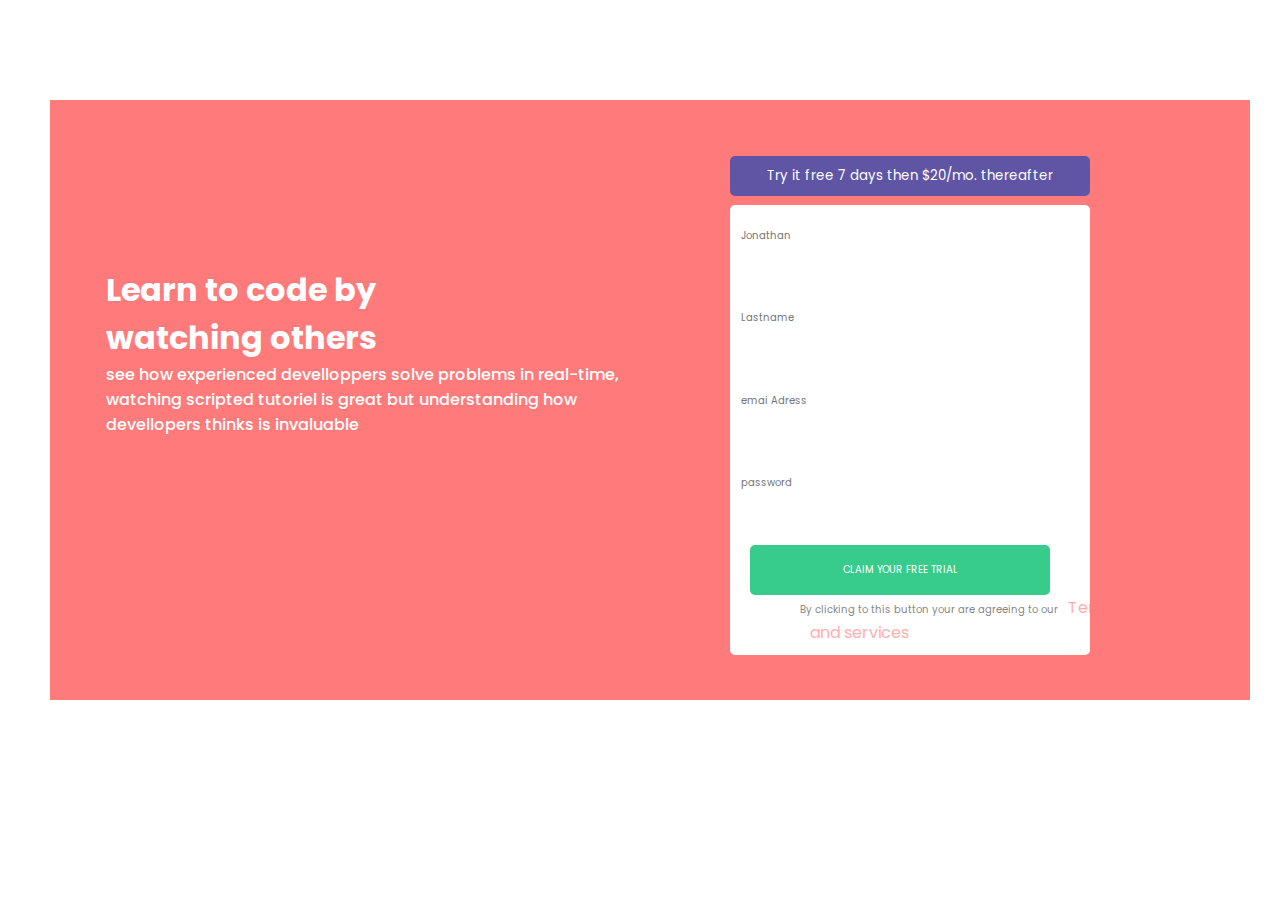
==== index.html @ 88cff2d9 "edition du style" ====
<!DOCTYPE html>
<html lang="en">
<head>
    <meta charset="UTF-8">
    <meta http-equiv="X-UA-Compatible" content="IE=edge">
    <meta name="viewport" content="width=device-width, initial-scale=1.0">
    <link rel="preconnect" href="https://fonts.googleapis.com">
    <link rel="preconnect" href="https://fonts.gstatic.com" crossorigin>
    <link href="https://fonts.googleapis.com/css2?family=Poppins:ital,wght@0,100;0,200;0,400;1,100;1,200;1,300&display=swap" rel="stylesheet"> 
    <link rel="stylesheet" href="style.css">
    
    <title>Sign Up</title>
</head>
<body>
    <div class="container">

        <div class="leftside">
                <h1 class="titre">Learn to code by  <br> watching others</h1>
                <p class="firstsideparagraph">see how experienced develloppers 
                                              solve problems in real-time, <br>
                                               watching 
                                              scripted tutoriel is great but understanding 
                                              how <br>
                                               devellopers thinks is invaluable
                </p>
        </div>
        <div class="rightside">
            <input type="submit"  class="in" value="Try it free 7 days then $20/mo. thereafter">
            <form action="" method="post">

                <input type="text" placeholder="Jonathan"> 
                
                <span class="nameform">Name cannot be empty</span>
                <img   class="images"  src="images/icon-error.svg" alt="">

                <input type="text" placeholder="Lastname">
                <span class="nameform">FirstName cannot be empty</span>
                <img class="images" src="images/icon-error.svg" alt="">

                <input type="email" placeholder="emai Adress">
                <span class="nameform">Email cannot be empty</span>
                <img class="images" src="images/icon-error.svg" alt="">

                <input type="password" placeholder="password">
                <span class="nameform">Password cannot be empty</span>
                <img class="images" src="images/icon-error.svg" alt="">

                <input type="submit"  class="trial" value="CLAIM YOUR FREE TRIAL">
                <p class="linkeed"><span>By clicking to this button your are agreeing to our</span>Terms and services</p>
            </form>
        </div>
    </div>
</body>
<script src="script.js"></script>
</html>
---- style.css ----
*{
    font-family: 'Poppins', sans-serif;
    padding: 0;
    margin: 0;
}
body{
    background-image: url(image/bg-intro-desktop.png);
    width: 100%;
    height: 100%;
}
.container{
    background-color: hsl(0, 100%, 74%) ;
    display: flex;
    justify-content: space-around;
    position: relative;
    top: 100px;
    left: 50px;
    width: 1200px;
    height: 600px;
    box-sizing: border-box;
    border: 16px solid hsl(0, 100%, 74%);
}
.leftside{
    position: relative;
    top: 150px;
    left: 40px;
    color: white;
    width: 900px;
    
}
.leftside p{
    font-size: 16px;
    text-align: justify;
    font-weight: 500;
}
.rightside{
    padding-top: 40px;
    display: grid;
    position: relative;
    left: 80px;
    width: 900px;  
}
.rightside .in{
    border: none;
    width: 360px;
    height: 40px;
    color: white;
    background-color: hsl(248, 32%, 49%);
    border-radius: 5px;
    border: 10px solid hsl(248, 32%, 49%);
}
.rightside form{
    display: grid;
    width: 360px;
    height: 450px;
    position: relative;
    bottom: 10px;
    box-sizing: border-box;
    border: 10px solid white;
    border-radius: 5px;
    background-color: white;

}
.rightside form input{
    background-color: none  ;
    font-size: 10px;
    border: none;
    border-radius: 5px;
    border: 1px solid transparent !important;
    height: 40px;

}
.rightside form .trial{
    width: 300px;
    height: 50px;
    background-color: hsl(154, 59%, 51%);
    color: white;
    position: relative;
    left: 10px;
}
.linkeed{
    color: hsl(0, 100%, 74%);
    opacity: 0.6;
    font: 10px;
    font-weight: 400px;
    position: relative;
    left: 70px;
}
.linkeed span{
    color: #333; 
    font: 10px;
    font-size: 10px;
    font-weight: 400px;
    position: relative;
    left: -10px;
}

/*code */


.images{
    position: relative;
    left: 300px;
    bottom: 58px;
    visibility: hidden;
}
.nameform{
    position: relative;
    top: 5px;
    left: 210px;
    font-size: 10px;
    color: hsl(0, 100%, 74%);
    visibility: hidden;
}

/* suite mobile*/
@media only screen and (max-width: 520px){
   
}
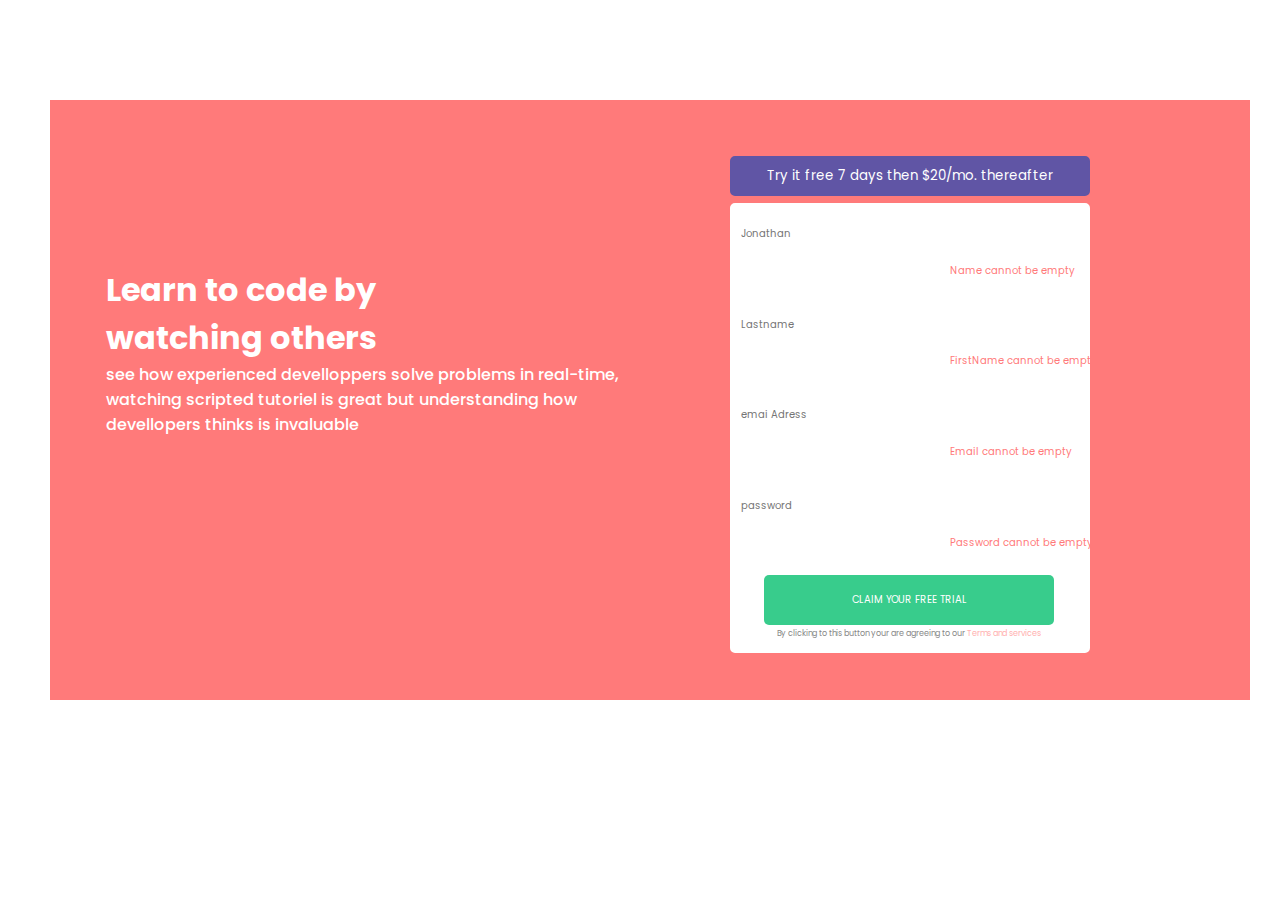
==== commit 34fe41cf: "modification Style des classes .trial & .linkeed" ====
--- a/index.html
+++ b/index.html
@@ -45,7 +45,7 @@
                 <span class="nameform">Password cannot be empty</span>
                 <img class="images" src="images/icon-error.svg" alt="">
 
-                <input type="submit"  class="trial" value="CLAIM YOUR FREE TRIAL">
+                <input type="submit" class="trial" value="CLAIM YOUR FREE TRIAL">
                 <p class="linkeed"><span>By clicking to this button your are agreeing to our</span>Terms and services</p>
             </form>
         </div>
--- a/style.css
+++ b/style.css
@@ -54,7 +54,7 @@
     width: 360px;
     height: 450px;
     position: relative;
-    bottom: 10px;
+    bottom: 12px;
     box-sizing: border-box;
     border: 10px solid white;
     border-radius: 5px;
@@ -71,28 +71,30 @@
 
 }
 .rightside form .trial{
-    width: 300px;
+    width: 290px;
     height: 50px;
     background-color: hsl(154, 59%, 51%);
     color: white;
     position: relative;
-    left: 10px;
+    left: 24px;
 }
 .linkeed{
     color: hsl(0, 100%, 74%);
     opacity: 0.6;
     font: 10px;
+    font-size: 8px;
     font-weight: 400px;
     position: relative;
-    left: 70px;
+    left: 0px;
+    text-align: center;
 }
 .linkeed span{
     color: #333; 
     font: 10px;
-    font-size: 10px;
+    font-size: 8px;
     font-weight: 400px;
     position: relative;
-    left: -10px;
+    left: -2px;
 }
 
 /*code */
@@ -110,7 +112,7 @@
     left: 210px;
     font-size: 10px;
     color: hsl(0, 100%, 74%);
-    visibility: hidden;
+    /* visibility: hidden; */
 }
 
 /* suite mobile*/
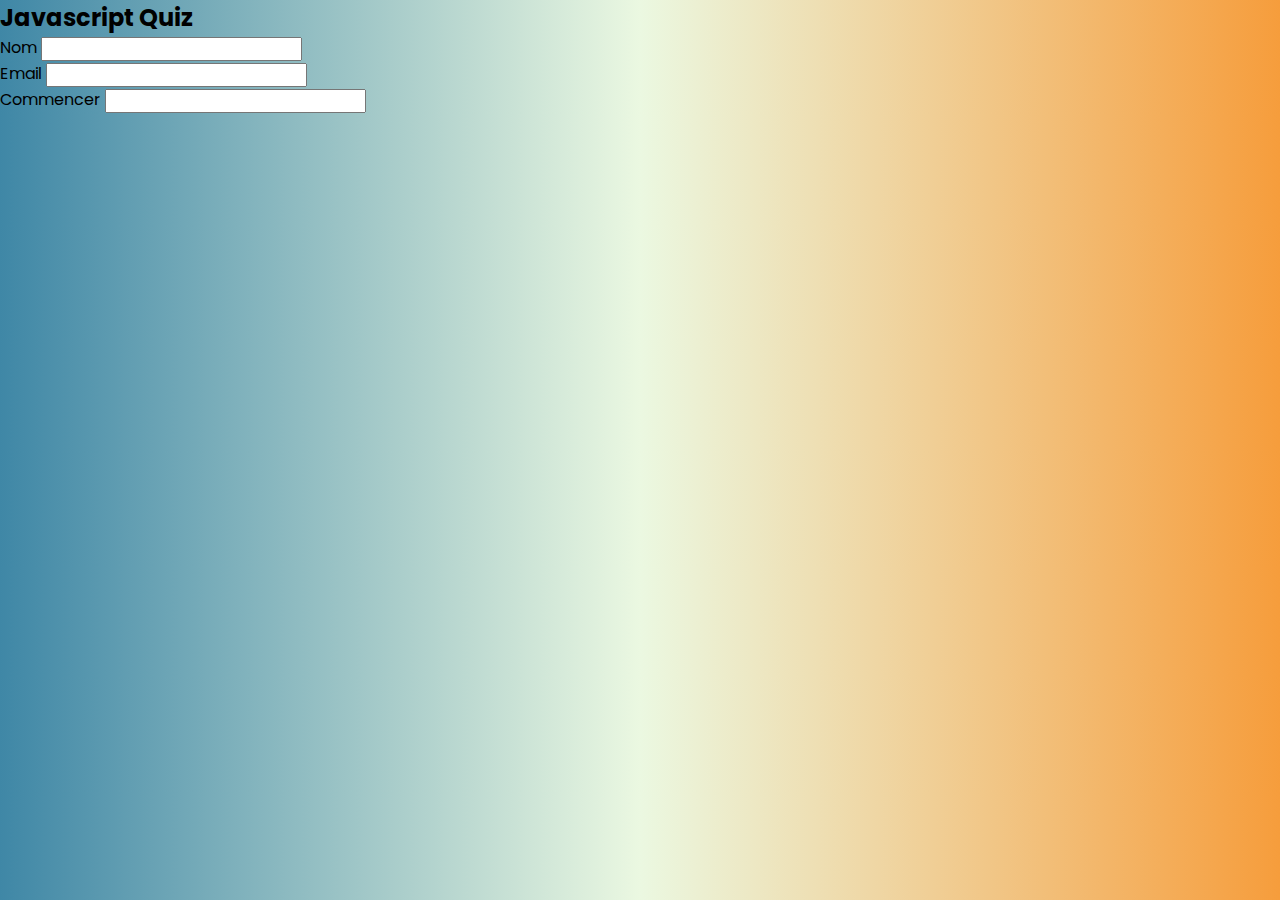
==== commit 1905c93c: "Design the first UI" ====
--- a/index.html
+++ b/index.html
@@ -13,42 +13,20 @@
 </head>
 <body>
     <div class="container">
-
-        <div class="leftside">
-                <h1 class="titre">Learn to code by  <br> watching others</h1>
-                <p class="firstsideparagraph">see how experienced develloppers 
-                                              solve problems in real-time, <br>
-                                               watching 
-                                              scripted tutoriel is great but understanding 
-                                              how <br>
-                                               devellopers thinks is invaluable
-                </p>
+        <div class="title">
+            <h2>Javascript Quiz</h2>
         </div>
-        <div class="rightside">
-            <input type="submit"  class="in" value="Try it free 7 days then $20/mo. thereafter">
-            <form action="" method="post">
-
-                <input type="text" placeholder="Jonathan"> 
-                
-                <span class="nameform">Name cannot be empty</span>
-                <img   class="images"  src="images/icon-error.svg" alt="">
-
-                <input type="text" placeholder="Lastname">
-                <span class="nameform">FirstName cannot be empty</span>
-                <img class="images" src="images/icon-error.svg" alt="">
-
-                <input type="email" placeholder="emai Adress">
-                <span class="nameform">Email cannot be empty</span>
-                <img class="images" src="images/icon-error.svg" alt="">
-
-                <input type="password" placeholder="password">
-                <span class="nameform">Password cannot be empty</span>
-                <img class="images" src="images/icon-error.svg" alt="">
-
-                <input type="submit" class="trial" value="CLAIM YOUR FREE TRIAL">
-                <p class="linkeed"><span>By clicking to this button your are agreeing to our</span>Terms and services</p>
-            </form>
-        </div>
+        <form>
+            <div class="form-control">
+                <label for="name">Nom</label>
+                <input type="text"></div>
+            <div class="form-control">
+                <label for="email">Email</label>
+                <input type="email"></div>
+            <div class="submit">
+                <label for="submit">Commencer</label>
+                <input type="text"></div>
+        </form>
     </div>
 </body>
 <script src="script.js"></script>
--- a/style.css
+++ b/style.css
@@ -4,11 +4,12 @@
     margin: 0;
 }
 body{
-    background-image: url(image/bg-intro-desktop.png);
+    /* background-image: url(image/bg-intro-desktop.png); */
+    background: linear-gradient(0.25turn, #3f87a6, #ebf8e1, #f69d3c);
     width: 100%;
     height: 100%;
 }
-.container{
+/* .container{
     background-color: hsl(0, 100%, 74%) ;
     display: flex;
     justify-content: space-around;
@@ -95,12 +96,12 @@
     font-weight: 400px;
     position: relative;
     left: -2px;
-}
+} */
 
 /*code */
 
 
-.images{
+/* .images{
     position: relative;
     left: 300px;
     bottom: 58px;
@@ -112,11 +113,11 @@
     left: 210px;
     font-size: 10px;
     color: hsl(0, 100%, 74%);
-    /* visibility: hidden; */
-}
+    visibility: hidden;
+} */
 
 /* suite mobile*/
-@media only screen and (max-width: 520px){
+/* @media only screen and (max-width: 520px){
    
-}
+} */
     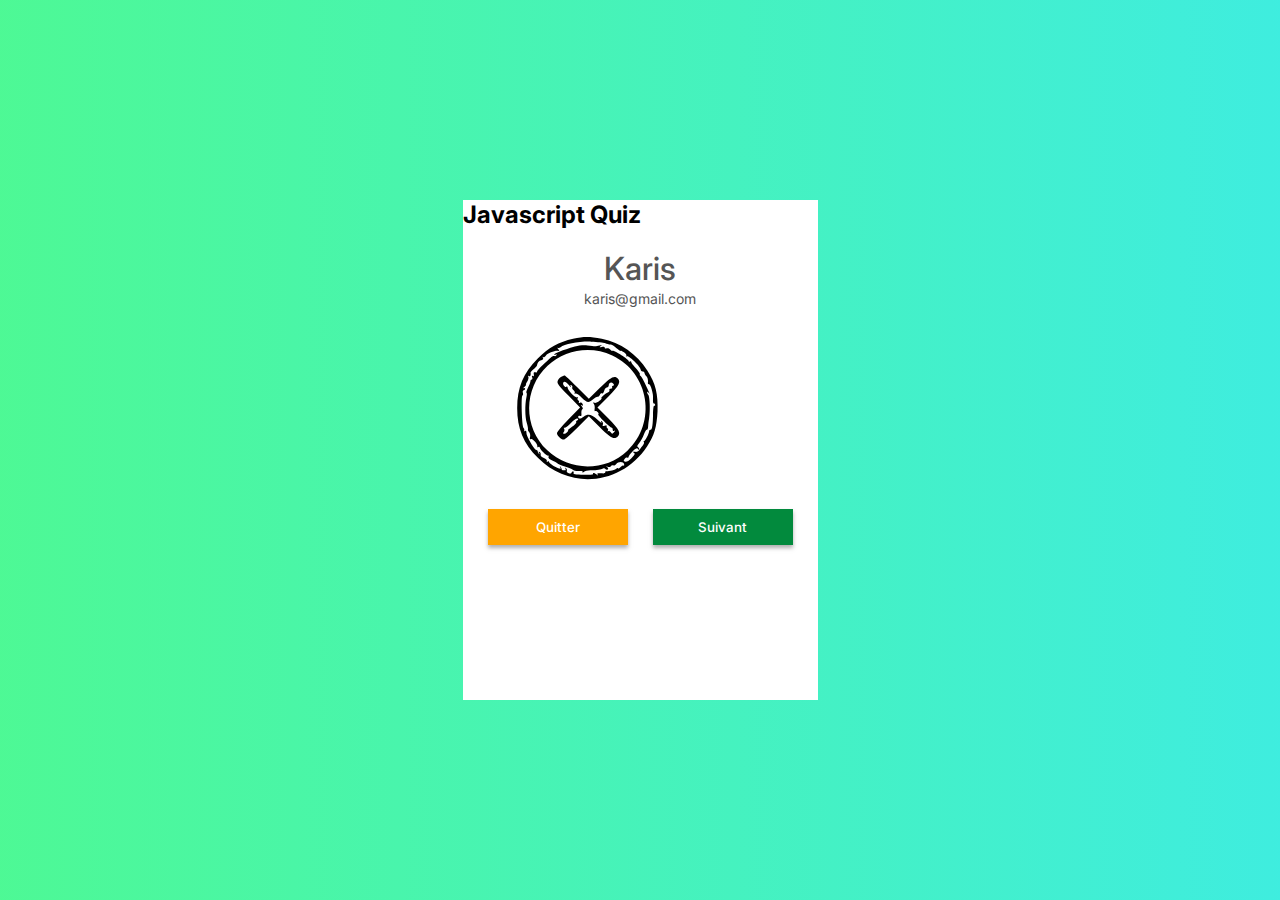
==== commit ba9a9241: "Refactor: change the size of containers of elements from pixels to % and edit selectors into script " ====
--- a/index.html
+++ b/index.html
@@ -7,25 +7,26 @@
     <link rel="preconnect" href="https://fonts.googleapis.com">
     <link rel="preconnect" href="https://fonts.gstatic.com" crossorigin>
     <link href="https://fonts.googleapis.com/css2?family=Poppins:ital,wght@0,100;0,200;0,400;1,100;1,200;1,300&display=swap" rel="stylesheet"> 
-    <link rel="stylesheet" href="style.css">
+    <!-- <link rel="stylesheet" href="style.css"> -->
+    <link rel="stylesheet" href="css.css">
     
     <title>Sign Up</title>
 </head>
 <body>
-    <div class="container">
+    <div class="form-container">
         <div class="title">
             <h2>Javascript Quiz</h2>
         </div>
         <form>
-            <div class="form-control">
-                <label for="name">Nom</label>
-                <input type="text"></div>
-            <div class="form-control">
-                <label for="email">Email</label>
-                <input type="email"></div>
-            <div class="submit">
-                <label for="submit">Commencer</label>
-                <input type="text"></div>
+            <div class="assign-container">
+                <h1>Karis</h1>
+                <p class="email-paragraph">karis@gmail.com</p>
+                <div class="check-assignment"><img src="assets/img/svg-icon.svg" alt=""></div>
+                <div id="button-container">
+                    <button id="Exit-btn" type="reset">Quitter</button>
+                    <button id="Next-btn" type="submit">Suivant</button>
+                </div>
+            </div>
         </form>
     </div>
 </body>
--- a/css.css
+++ b/css.css
@@ -0,0 +1,229 @@
+
+@import url('https://fonts.googleapis.com/css2?family=Inter&family=Montserrat&display=swap');
+
+*{
+    padding: 0;
+    margin: 0;
+    font-family: 'Inter';
+    /* box-sizing: border-box; */
+}
+
+body{
+    background: linear-gradient(to right, #20f77acb, #29ebdbe5);
+    display: flex;
+    align-items: center;
+    justify-content: center;
+    min-height: 100vh;
+    overflow: hidden;
+}
+
+.container {
+    max-width: 95%;
+}
+
+.form-container {
+    width: 355px;
+    height: 500px;
+    position: relative;
+    background: #FFFFFF;
+    max-width: 100%;
+}
+
+form {
+    position: absolute;
+    width: 100%;
+    display: flex;
+    flex-direction: column;
+    justify-content: center;
+    align-items: center;
+    gap: 1rem;
+}
+
+.header {
+    display: flex;
+    flex-direction: column;
+    justify-content: center;
+    align-items: center;
+    gap: 1rem;
+    padding: 25px 25px 0 25px ;
+    margin-bottom: 20px;
+} 
+
+h1 {
+    font-size: 32px;
+    font-weight: 500;
+    line-height: 39px;
+    text-align: center;
+    letter-spacing: 0em;
+    margin-top: 20px;
+    color: #555555;
+}
+
+p {
+    text-align: center;
+    line-height: 1.4rem;
+    font-size: 14px;
+    color: #555555;
+    padding: 0;
+}
+
+.name-container, .email-container {
+    gap: .5rem;
+    width: 90%;
+    display: flex;
+    position: relative;
+    flex-direction: column;
+    /* margin: 0 10px; */
+    /* padding: 0; */
+    /* box-sizing: border-box; */
+}
+
+.name-container input, .email-container input {
+    width: 88%;
+    padding: 10px;
+    color: #555555;
+    background: #FFFFFF;
+    border: 1px solid #DDDDDD;
+}
+
+/* .name-container input:focus, .email-container input:focus-within{
+    border: none;
+} */
+
+.name-container label, .email-container label{
+    color: #555555;
+    font-size: 14px;
+}
+
+#commencer-btn {
+    padding: 10px;
+    width: 150px;
+    color: #FFFFFF;
+    font-weight: 500;
+    border: none;
+    border-radius: 1px;
+    background: #028A3D;
+    box-shadow: 0px 2.5px 4px rgba(128, 128, 128, 0.63);
+}
+
+/* =====================
+    Style for Questions 
+   ===================== */
+
+.header-topic {
+    position: relative;
+    padding: 40px 19px 20px 19px;
+}
+
+.header-topic p {
+    text-align: center;    
+}
+
+#question-title {
+    padding: 0px 20px 0px 20px;
+    min-width: 89%;
+}
+
+#question-title label[for=question1]{
+    position: absolute;
+    color: #555555;
+    font-size: 10px;
+    left: 20px;
+}
+
+label[for=delay-counter] {
+    position: absolute;
+    color: #555555;
+    font-size: 10px;
+    right: 20px;
+}
+
+.response-value {
+    font-size: 15px;
+    color: gray;
+    margin-left: 5px;
+}
+
+.bg-loading-bar {
+    padding: 3px;
+    margin-top: -21px;
+    border-radius: 5px;
+    background: #ccc;
+    /* z-index: -1; */
+}
+
+.loading-bar {
+    padding: 3px;
+    width: 50%;
+    margin-top: 20px;
+    border-radius: 5px;
+    background: #028A3D;
+    margin-bottom: 15px;
+    position: relative;
+}
+
+/* .loading-bar:hover {
+    background: #ccc;
+    transition-duration: .5s;
+    transition-delay: 1s;
+    transition: all 5s linear;
+} */
+
+.response {
+    padding: 0px 20px;
+    min-width: 89%;
+}
+
+.input-container:first-of-type {
+    margin-top: 20px;
+}
+
+.input-container {
+    /* margin-left: 10px; */
+    padding: 10px;
+    margin-bottom: 22px;
+    border: 1px solid rgba(128, 128, 128, 0.418);
+}
+
+/* .input-container input:checked {
+    border: 1px solid #028A3D;
+} */
+
+input {
+    -webkit-appearance: none;
+    -moz-appearance: none;
+    appearance: none;
+
+    width: 14px;
+    height: 14px;
+    border-radius: 50%;
+    border: 1px solid gray;
+
+}
+input:checked {
+    border-radius: 50%;
+    border: 7px solid #028A3D;
+}
+
+#button-container {
+    gap: 25px;
+    display: flex;
+    justify-content: space-between;
+}
+
+#Exit-btn, #Next-btn {
+    width: 140px;
+    border: none;
+    padding: 10px;
+    color: #FFFFFF;
+    font-weight: 500;
+    box-shadow: 0px 2.5px 4px rgba(128, 128, 128, 0.63);
+}
+
+#Exit-btn {
+    background: orange;
+}
+
+#Next-btn {
+    background: #028A3D;
+}